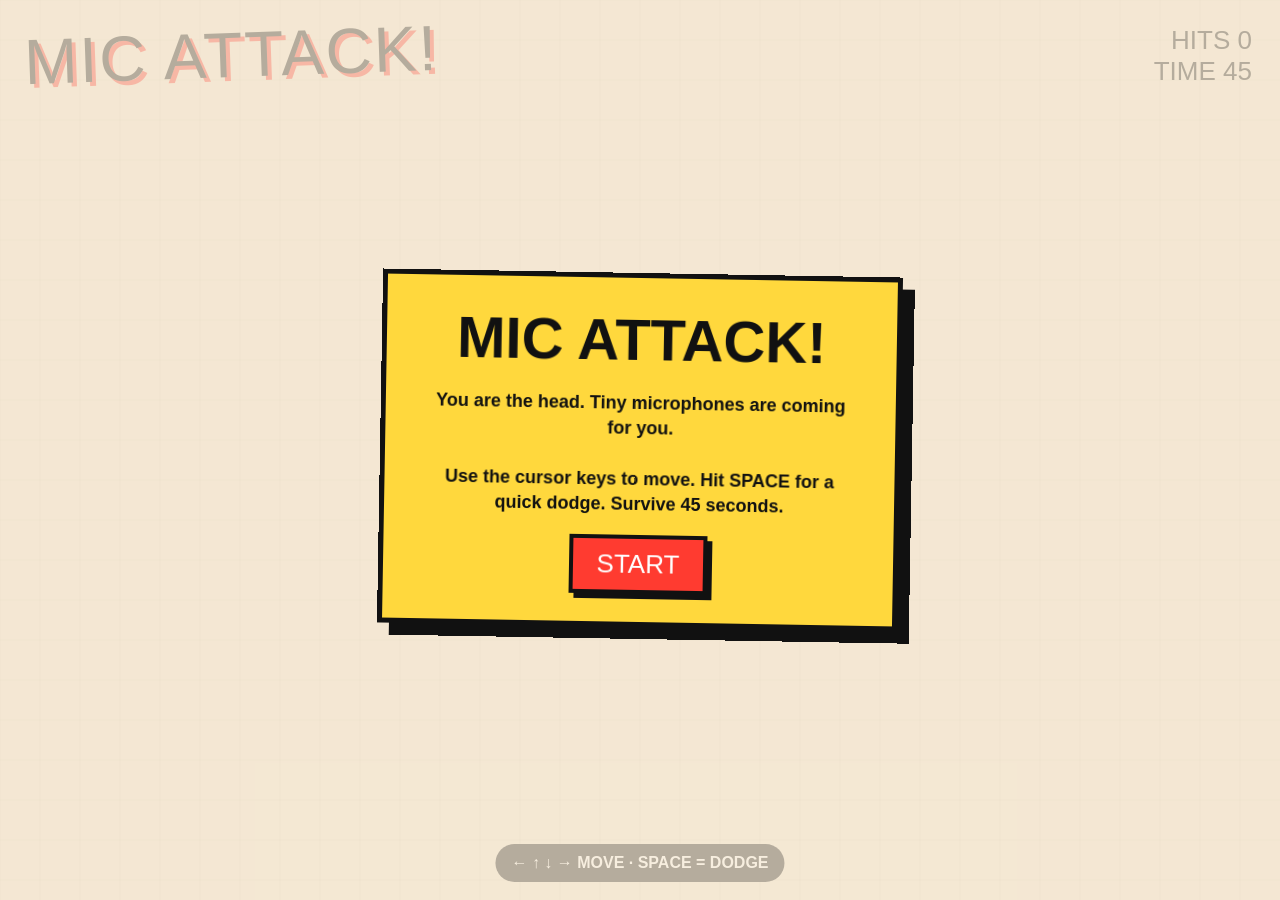
==== mic-attack.html @ 2d713d5b "Add Mic Attack browser game" ====
<!doctype html>
<html lang="en">
<head>
<meta charset="utf-8"><meta name="viewport" content="width=device-width,initial-scale=1">
<title>MIC ATTACK!</title>
<style>
*{box-sizing:border-box}html,body{margin:0;height:100%;overflow:hidden;background:#f4e8d3;font-family:Impact,Haettenschweiler,'Arial Narrow Bold',sans-serif;color:#111}canvas{display:block;width:100vw;height:100vh;cursor:crosshair}.hud{position:fixed;inset:0;pointer-events:none}.title{position:absolute;top:18px;left:24px;font-size:clamp(30px,5vw,68px);letter-spacing:2px;transform:rotate(-2deg);text-shadow:4px 4px 0 #ff3b30}.score{position:absolute;top:25px;right:28px;text-align:right;font-size:26px}.help{position:absolute;bottom:18px;left:50%;transform:translateX(-50%);font-family:Arial,sans-serif;font-weight:800;background:#111;color:#fff;padding:10px 16px;border-radius:99px;white-space:nowrap}.start{position:absolute;inset:0;display:grid;place-items:center;background:rgba(244,232,211,.72);pointer-events:auto}.card{text-align:center;background:#ffd83d;border:5px solid #111;padding:28px 38px;box-shadow:12px 12px 0 #111;transform:rotate(1deg);max-width:520px}.card h1{font-size:58px;margin:0 0 10px}.card p{font-family:Arial,sans-serif;font-weight:700;font-size:18px;line-height:1.4}.card button{font:inherit;font-size:26px;padding:10px 24px;background:#ff3b30;color:white;border:4px solid #111;box-shadow:5px 5px 0 #111;cursor:pointer}.flash{position:absolute;inset:0;background:#ff3b30;opacity:0;transition:opacity .08s}.gameover{display:none;position:absolute;inset:0;place-items:center;background:rgba(0,0,0,.75);pointer-events:auto;color:white;text-align:center}.gameover h2{font-size:70px;margin:0}.gameover button{font:inherit;font-size:25px;padding:10px 20px;cursor:pointer}
</style></head>
<body><canvas id="c"></canvas><div class="hud"><div class="title">MIC ATTACK!</div><div class="score">HITS <span id="hits">0</span><br>TIME <span id="time">45</span></div><div class="help">← ↑ ↓ → MOVE · SPACE = DODGE</div><div class="flash" id="flash"></div><div class="start" id="start"><div class="card"><h1>MIC ATTACK!</h1><p>You are the head. Tiny microphones are coming for you.<br><br>Use the <b>cursor keys</b> to move. Hit <b>SPACE</b> for a quick dodge. Survive 45 seconds.</p><button id="go">START</button></div></div><div class="gameover" id="over"><div><h2>GIG OVER</h2><p id="result" style="font:700 22px Arial"></p><button onclick="location.reload()">AGAIN!</button></div></div></div>
<script>
const c=document.getElementById('c'),x=c.getContext('2d');let W,H,dpr,keys={},mics=[],particles=[],hits=0,time=45,running=false,last=0,spawn=0,dodge=0;
const player={x:0,y:0,r:62,vx:0,vy:0};
function resize(){dpr=Math.min(devicePixelRatio||1,2);W=innerWidth;H=innerHeight;c.width=W*dpr;c.height=H*dpr;x.setTransform(dpr,0,0,dpr,0,0);if(!player.x){player.x=W/2;player.y=H/2}}addEventListener('resize',resize);resize();
addEventListener('keydown',e=>{keys[e.key]=true;if(['ArrowUp','ArrowDown','ArrowLeft','ArrowRight',' '].includes(e.key))e.preventDefault();if(e.key===' '&&dodge<=0)dodge=.22});addEventListener('keyup',e=>keys[e.key]=false);
function mic(){let side=Math.floor(Math.random()*4),px,py;if(side===0){px=-40;py=Math.random()*H}else if(side===1){px=W+40;py=Math.random()*H}else if(side===2){px=Math.random()*W;py=-40}else{px=Math.random()*W;py=H+40}let a=Math.atan2(player.y-py,player.x-px),s=230+Math.random()*150;mics.push({x:px,y:py,vx:Math.cos(a)*s,vy:Math.sin(a)*s,a:a,r:11})}
function drawMic(m){x.save();x.translate(m.x,m.y);x.rotate(m.a);x.fillStyle='#111';x.fillRect(-4,-5,30,10);x.fillStyle='#777';x.beginPath();x.ellipse(-7,0,11,8,0,0,Math.PI*2);x.fill();x.strokeStyle='#eee';x.lineWidth=2;for(let q=-11;q<=-3;q+=4){x.beginPath();x.moveTo(q,-6);x.lineTo(q,6);x.stroke()}x.fillStyle='#ff3b30';x.fillRect(18,-7,5,14);x.restore()}
function drawHead(){x.save();x.translate(player.x,player.y);if(dodge>0)x.rotate(Math.sin(performance.now()/30)*.08);x.fillStyle='#f2b37e';x.strokeStyle='#111';x.lineWidth=5;x.beginPath();x.ellipse(0,0,player.r*.82,player.r,0,0,Math.PI*2);x.fill();x.stroke();x.fillStyle='#432b1f';x.beginPath();x.arc(0,-43,48,Math.PI,Math.PI*2);x.fill();x.fillStyle='#111';x.beginPath();x.arc(-20,-7,4,0,7);x.arc(20,-7,4,0,7);x.fill();x.strokeStyle='#111';x.lineWidth=4;x.beginPath();x.arc(0,12,25,.2,Math.PI-.2);x.stroke();x.font='bold 14px Arial';x.textAlign='center';x.fillText('BERNARD',0,82);x.restore()}
function burst(px,py){for(let i=0;i<14;i++){let a=Math.random()*7,s=Math.random()*180;particles.push({x:px,y:py,vx:Math.cos(a)*s,vy:Math.sin(a)*s,t:.5})}}
function update(dt){let ax=(keys.ArrowRight?1:0)-(keys.ArrowLeft?1:0),ay=(keys.ArrowDown?1:0)-(keys.ArrowUp?1:0),speed=dodge>0?750:390;player.vx=ax*speed;player.vy=ay*speed;player.x=Math.max(60,Math.min(W-60,player.x+player.vx*dt));player.y=Math.max(90,Math.min(H-60,player.y+player.vy*dt));dodge-=dt;spawn-=dt;if(spawn<=0){mic();spawn=Math.max(.12,.55-(45-time)*.009)}for(let i=mics.length-1;i>=0;i--){let m=mics[i];m.x+=m.vx*dt;m.y+=m.vy*dt;let dx=m.x-player.x,dy=m.y-player.y;if(dx*dx+dy*dy<(player.r*.72+m.r)**2&&dodge<=0){hits++;document.getElementById('hits').textContent=hits;document.getElementById('flash').style.opacity=.45;setTimeout(()=>document.getElementById('flash').style.opacity=0,70);burst(m.x,m.y);mics.splice(i,1)}else if(m.x<-100||m.x>W+100||m.y<-100||m.y>H+100)mics.splice(i,1)}particles.forEach(p=>{p.x+=p.vx*dt;p.y+=p.vy*dt;p.t-=dt});particles=particles.filter(p=>p.t>0)}
function draw(){x.clearRect(0,0,W,H);x.fillStyle='#f4e8d3';x.fillRect(0,0,W,H);x.strokeStyle='rgba(0,0,0,.06)';x.lineWidth=1;for(let i=0;i<W;i+=40){x.beginPath();x.moveTo(i,0);x.lineTo(i,H);x.stroke()}for(let i=0;i<H;i+=40){x.beginPath();x.moveTo(0,i);x.lineTo(W,i);x.stroke()}mics.forEach(drawMic);particles.forEach(p=>{x.globalAlpha=p.t*2;x.fillStyle='#ff3b30';x.fillRect(p.x,p.y,6,6);x.globalAlpha=1});drawHead()}
function loop(t){if(!running)return;let dt=Math.min((t-last)/1000,.033);last=t;time-=dt;document.getElementById('time').textContent=Math.max(0,Math.ceil(time));update(dt);draw();if(time<=0){running=false;document.getElementById('over').style.display='grid';document.getElementById('result').textContent=`You took ${hits} microphone hits to the head.`;return}requestAnimationFrame(loop)}
document.getElementById('go').onclick=()=>{document.getElementById('start').style.display='none';running=true;last=performance.now();requestAnimationFrame(loop)};draw();
</script></body></html>
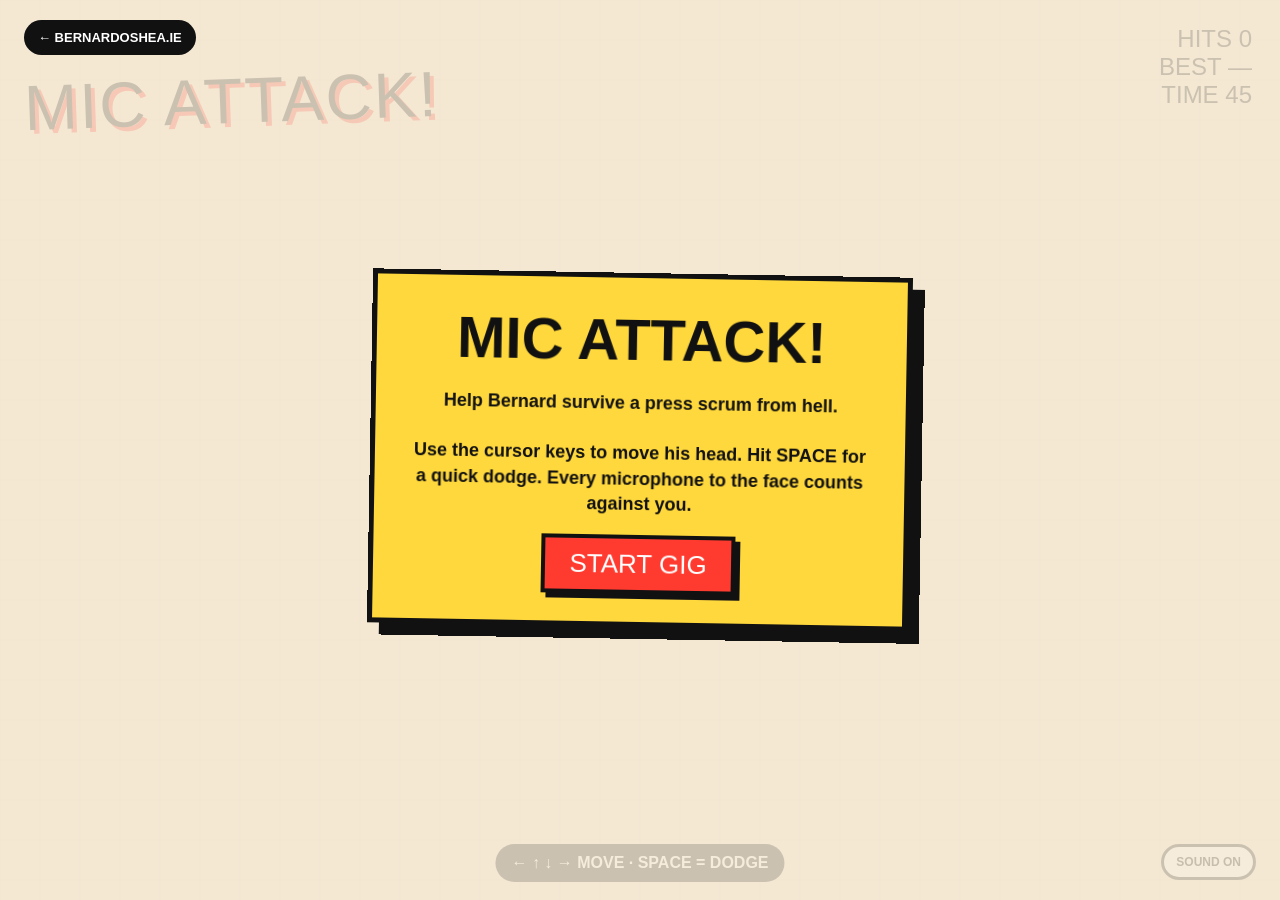
==== commit 867017f5: "Upgrade Mic Attack with Bernard photo, sound and high scores" ====
--- a/mic-attack.html
+++ b/mic-attack.html
@@ -2,22 +2,29 @@
 <html lang="en">
 <head>
 <meta charset="utf-8"><meta name="viewport" content="width=device-width,initial-scale=1">
-<title>MIC ATTACK!</title>
+<title>MIC ATTACK! | Bernard O'Shea</title>
 <style>
-*{box-sizing:border-box}html,body{margin:0;height:100%;overflow:hidden;background:#f4e8d3;font-family:Impact,Haettenschweiler,'Arial Narrow Bold',sans-serif;color:#111}canvas{display:block;width:100vw;height:100vh;cursor:crosshair}.hud{position:fixed;inset:0;pointer-events:none}.title{position:absolute;top:18px;left:24px;font-size:clamp(30px,5vw,68px);letter-spacing:2px;transform:rotate(-2deg);text-shadow:4px 4px 0 #ff3b30}.score{position:absolute;top:25px;right:28px;text-align:right;font-size:26px}.help{position:absolute;bottom:18px;left:50%;transform:translateX(-50%);font-family:Arial,sans-serif;font-weight:800;background:#111;color:#fff;padding:10px 16px;border-radius:99px;white-space:nowrap}.start{position:absolute;inset:0;display:grid;place-items:center;background:rgba(244,232,211,.72);pointer-events:auto}.card{text-align:center;background:#ffd83d;border:5px solid #111;padding:28px 38px;box-shadow:12px 12px 0 #111;transform:rotate(1deg);max-width:520px}.card h1{font-size:58px;margin:0 0 10px}.card p{font-family:Arial,sans-serif;font-weight:700;font-size:18px;line-height:1.4}.card button{font:inherit;font-size:26px;padding:10px 24px;background:#ff3b30;color:white;border:4px solid #111;box-shadow:5px 5px 0 #111;cursor:pointer}.flash{position:absolute;inset:0;background:#ff3b30;opacity:0;transition:opacity .08s}.gameover{display:none;position:absolute;inset:0;place-items:center;background:rgba(0,0,0,.75);pointer-events:auto;color:white;text-align:center}.gameover h2{font-size:70px;margin:0}.gameover button{font:inherit;font-size:25px;padding:10px 20px;cursor:pointer}
+*{box-sizing:border-box}html,body{margin:0;height:100%;overflow:hidden;background:#f4e8d3;font-family:Impact,Haettenschweiler,'Arial Narrow Bold',sans-serif;color:#111}canvas{display:block;width:100vw;height:100vh;cursor:crosshair}.hud{position:fixed;inset:0;pointer-events:none}.back{position:absolute;left:24px;top:20px;z-index:10;pointer-events:auto;background:#111;color:#fff;text-decoration:none;padding:10px 14px;font:800 13px Arial;border-radius:999px}.title{position:absolute;top:64px;left:24px;font-size:clamp(30px,5vw,68px);letter-spacing:2px;transform:rotate(-2deg);text-shadow:4px 4px 0 #ff3b30}.score{position:absolute;top:25px;right:28px;text-align:right;font-size:24px}.help{position:absolute;bottom:18px;left:50%;transform:translateX(-50%);font-family:Arial,sans-serif;font-weight:800;background:#111;color:#fff;padding:10px 16px;border-radius:99px;white-space:nowrap}.start{position:absolute;inset:0;display:grid;place-items:center;background:rgba(244,232,211,.82);pointer-events:auto}.card{text-align:center;background:#ffd83d;border:5px solid #111;padding:28px 38px;box-shadow:12px 12px 0 #111;transform:rotate(1deg);max-width:540px}.card h1{font-size:58px;margin:0 0 10px}.card p{font-family:Arial,sans-serif;font-weight:700;font-size:18px;line-height:1.4}.card button,.gameover button{font:inherit;font-size:26px;padding:10px 24px;background:#ff3b30;color:white;border:4px solid #111;box-shadow:5px 5px 0 #111;cursor:pointer}.flash{position:absolute;inset:0;background:#ff3b30;opacity:0;transition:opacity .08s}.gameover{display:none;position:absolute;inset:0;place-items:center;background:rgba(0,0,0,.78);pointer-events:auto;color:white;text-align:center}.gameover h2{font-size:70px;margin:0}.gameover .box{background:#111;padding:28px;border:4px solid #fff;box-shadow:12px 12px 0 #ff3b30}.gameover p{font:700 20px Arial;line-height:1.5}.newbest{color:#ffd83d;font-size:28px}.mute{position:absolute;right:24px;bottom:20px;pointer-events:auto;background:#fff;border:3px solid #111;border-radius:999px;padding:8px 12px;font:800 12px Arial;cursor:pointer}@media(max-width:650px){.title{top:72px;font-size:36px}.score{font-size:18px}.help{font-size:11px;bottom:64px}.card{margin:20px;padding:22px}.card h1{font-size:44px}}
 </style></head>
-<body><canvas id="c"></canvas><div class="hud"><div class="title">MIC ATTACK!</div><div class="score">HITS <span id="hits">0</span><br>TIME <span id="time">45</span></div><div class="help">← ↑ ↓ → MOVE · SPACE = DODGE</div><div class="flash" id="flash"></div><div class="start" id="start"><div class="card"><h1>MIC ATTACK!</h1><p>You are the head. Tiny microphones are coming for you.<br><br>Use the <b>cursor keys</b> to move. Hit <b>SPACE</b> for a quick dodge. Survive 45 seconds.</p><button id="go">START</button></div></div><div class="gameover" id="over"><div><h2>GIG OVER</h2><p id="result" style="font:700 22px Arial"></p><button onclick="location.reload()">AGAIN!</button></div></div></div>
+<body><canvas id="c"></canvas><div class="hud"><a class="back" href="index.html">← BERNARDOSHEA.IE</a><div class="title">MIC ATTACK!</div><div class="score">HITS <span id="hits">0</span><br>BEST <span id="best">—</span><br>TIME <span id="time">45</span></div><div class="help">← ↑ ↓ → MOVE · SPACE = DODGE</div><button id="mute" class="mute">SOUND ON</button><div class="flash" id="flash"></div><div class="start" id="start"><div class="card"><h1>MIC ATTACK!</h1><p>Help Bernard survive a press scrum from hell.<br><br>Use the <b>cursor keys</b> to move his head. Hit <b>SPACE</b> for a quick dodge. Every microphone to the face counts against you.</p><button id="go">START GIG</button></div></div><div class="gameover" id="over"><div class="box"><h2>GIG OVER</h2><p id="result"></p><p id="bestmsg" class="newbest"></p><button id="again">AGAIN!</button></div></div></div>
 <script>
-const c=document.getElementById('c'),x=c.getContext('2d');let W,H,dpr,keys={},mics=[],particles=[],hits=0,time=45,running=false,last=0,spawn=0,dodge=0;
-const player={x:0,y:0,r:62,vx:0,vy:0};
+const c=document.getElementById('c'),x=c.getContext('2d');let W,H,dpr,keys={},mics=[],particles=[],hits=0,time=45,running=false,last=0,spawn=0,dodge=0,muted=false,audioCtx=null;
+const player={x:0,y:0,r:68,vx:0,vy:0};const face=new Image();face.src='image.jpeg';
+let best=localStorage.getItem('bernardMicAttackBest');document.getElementById('best').textContent=best===null?'—':best;
+function audio(){if(!audioCtx)audioCtx=new (window.AudioContext||window.webkitAudioContext)();return audioCtx}
+function tone(freq,dur,type='square',vol=.08){if(muted)return;const a=audio(),o=a.createOscillator(),g=a.createGain();o.type=type;o.frequency.value=freq;g.gain.setValueAtTime(vol,a.currentTime);g.gain.exponentialRampToValueAtTime(.001,a.currentTime+dur);o.connect(g);g.connect(a.destination);o.start();o.stop(a.currentTime+dur)}
+function hitSound(){tone(105,.13,'sawtooth',.12);setTimeout(()=>tone(75,.12,'square',.07),45)}
+function dodgeSound(){tone(410,.07,'sine',.05);setTimeout(()=>tone(620,.08,'sine',.04),40)}
+function laugh(){if(muted)return;const a=audio();for(let i=0;i<5;i++){setTimeout(()=>{let o=a.createOscillator(),g=a.createGain();o.type='sawtooth';o.frequency.value=130+Math.random()*110;g.gain.setValueAtTime(.018,a.currentTime);g.gain.exponentialRampToValueAtTime(.001,a.currentTime+.09);o.connect(g);g.connect(a.destination);o.start();o.stop(a.currentTime+.09)},i*85+Math.random()*40)}}
 function resize(){dpr=Math.min(devicePixelRatio||1,2);W=innerWidth;H=innerHeight;c.width=W*dpr;c.height=H*dpr;x.setTransform(dpr,0,0,dpr,0,0);if(!player.x){player.x=W/2;player.y=H/2}}addEventListener('resize',resize);resize();
-addEventListener('keydown',e=>{keys[e.key]=true;if(['ArrowUp','ArrowDown','ArrowLeft','ArrowRight',' '].includes(e.key))e.preventDefault();if(e.key===' '&&dodge<=0)dodge=.22});addEventListener('keyup',e=>keys[e.key]=false);
-function mic(){let side=Math.floor(Math.random()*4),px,py;if(side===0){px=-40;py=Math.random()*H}else if(side===1){px=W+40;py=Math.random()*H}else if(side===2){px=Math.random()*W;py=-40}else{px=Math.random()*W;py=H+40}let a=Math.atan2(player.y-py,player.x-px),s=230+Math.random()*150;mics.push({x:px,y:py,vx:Math.cos(a)*s,vy:Math.sin(a)*s,a:a,r:11})}
+addEventListener('keydown',e=>{keys[e.key]=true;if(['ArrowUp','ArrowDown','ArrowLeft','ArrowRight',' '].includes(e.key))e.preventDefault();if(e.key===' '&&dodge<=0){dodge=.22;dodgeSound()}});addEventListener('keyup',e=>keys[e.key]=false);
+function mic(){let side=Math.floor(Math.random()*4),px,py;if(side===0){px=-40;py=Math.random()*H}else if(side===1){px=W+40;py=Math.random()*H}else if(side===2){px=Math.random()*W;py=-40}else{px=Math.random()*W;py=H+40}let a=Math.atan2(player.y-py,player.x-px),s=230+Math.random()*170;mics.push({x:px,y:py,vx:Math.cos(a)*s,vy:Math.sin(a)*s,a,r:11})}
 function drawMic(m){x.save();x.translate(m.x,m.y);x.rotate(m.a);x.fillStyle='#111';x.fillRect(-4,-5,30,10);x.fillStyle='#777';x.beginPath();x.ellipse(-7,0,11,8,0,0,Math.PI*2);x.fill();x.strokeStyle='#eee';x.lineWidth=2;for(let q=-11;q<=-3;q+=4){x.beginPath();x.moveTo(q,-6);x.lineTo(q,6);x.stroke()}x.fillStyle='#ff3b30';x.fillRect(18,-7,5,14);x.restore()}
-function drawHead(){x.save();x.translate(player.x,player.y);if(dodge>0)x.rotate(Math.sin(performance.now()/30)*.08);x.fillStyle='#f2b37e';x.strokeStyle='#111';x.lineWidth=5;x.beginPath();x.ellipse(0,0,player.r*.82,player.r,0,0,Math.PI*2);x.fill();x.stroke();x.fillStyle='#432b1f';x.beginPath();x.arc(0,-43,48,Math.PI,Math.PI*2);x.fill();x.fillStyle='#111';x.beginPath();x.arc(-20,-7,4,0,7);x.arc(20,-7,4,0,7);x.fill();x.strokeStyle='#111';x.lineWidth=4;x.beginPath();x.arc(0,12,25,.2,Math.PI-.2);x.stroke();x.font='bold 14px Arial';x.textAlign='center';x.fillText('BERNARD',0,82);x.restore()}
+function drawHead(){x.save();x.translate(player.x,player.y);if(dodge>0)x.rotate(Math.sin(performance.now()/30)*.08);x.beginPath();x.arc(0,0,player.r,0,Math.PI*2);x.closePath();x.clip();if(face.complete&&face.naturalWidth){const s=Math.min(face.naturalWidth,face.naturalHeight),sx=(face.naturalWidth-s)/2,sy=Math.max(0,(face.naturalHeight-s)/2-s*.08);x.drawImage(face,sx,sy,s,s,-player.r,-player.r,player.r*2,player.r*2)}else{x.fillStyle='#f2b37e';x.fillRect(-player.r,-player.r,player.r*2,player.r*2)}x.restore();x.save();x.translate(player.x,player.y);x.strokeStyle='#111';x.lineWidth=6;x.beginPath();x.arc(0,0,player.r,0,Math.PI*2);x.stroke();x.restore()}
 function burst(px,py){for(let i=0;i<14;i++){let a=Math.random()*7,s=Math.random()*180;particles.push({x:px,y:py,vx:Math.cos(a)*s,vy:Math.sin(a)*s,t:.5})}}
-function update(dt){let ax=(keys.ArrowRight?1:0)-(keys.ArrowLeft?1:0),ay=(keys.ArrowDown?1:0)-(keys.ArrowUp?1:0),speed=dodge>0?750:390;player.vx=ax*speed;player.vy=ay*speed;player.x=Math.max(60,Math.min(W-60,player.x+player.vx*dt));player.y=Math.max(90,Math.min(H-60,player.y+player.vy*dt));dodge-=dt;spawn-=dt;if(spawn<=0){mic();spawn=Math.max(.12,.55-(45-time)*.009)}for(let i=mics.length-1;i>=0;i--){let m=mics[i];m.x+=m.vx*dt;m.y+=m.vy*dt;let dx=m.x-player.x,dy=m.y-player.y;if(dx*dx+dy*dy<(player.r*.72+m.r)**2&&dodge<=0){hits++;document.getElementById('hits').textContent=hits;document.getElementById('flash').style.opacity=.45;setTimeout(()=>document.getElementById('flash').style.opacity=0,70);burst(m.x,m.y);mics.splice(i,1)}else if(m.x<-100||m.x>W+100||m.y<-100||m.y>H+100)mics.splice(i,1)}particles.forEach(p=>{p.x+=p.vx*dt;p.y+=p.vy*dt;p.t-=dt});particles=particles.filter(p=>p.t>0)}
+function update(dt){let ax=(keys.ArrowRight?1:0)-(keys.ArrowLeft?1:0),ay=(keys.ArrowDown?1:0)-(keys.ArrowUp?1:0),speed=dodge>0?760:390;player.vx=ax*speed;player.vy=ay*speed;player.x=Math.max(75,Math.min(W-75,player.x+player.vx*dt));player.y=Math.max(95,Math.min(H-75,player.y+player.vy*dt));dodge-=dt;spawn-=dt;if(spawn<=0){mic();spawn=Math.max(.12,.55-(45-time)*.009)}for(let i=mics.length-1;i>=0;i--){let m=mics[i];m.x+=m.vx*dt;m.y+=m.vy*dt;let dx=m.x-player.x,dy=m.y-player.y;if(dx*dx+dy*dy<(player.r*.72+m.r)**2&&dodge<=0){hits++;document.getElementById('hits').textContent=hits;document.getElementById('flash').style.opacity=.45;setTimeout(()=>document.getElementById('flash').style.opacity=0,70);hitSound();if(hits%3===0)laugh();burst(m.x,m.y);mics.splice(i,1)}else if(m.x<-100||m.x>W+100||m.y<-100||m.y>H+100)mics.splice(i,1)}particles.forEach(p=>{p.x+=p.vx*dt;p.y+=p.vy*dt;p.t-=dt});particles=particles.filter(p=>p.t>0)}
 function draw(){x.clearRect(0,0,W,H);x.fillStyle='#f4e8d3';x.fillRect(0,0,W,H);x.strokeStyle='rgba(0,0,0,.06)';x.lineWidth=1;for(let i=0;i<W;i+=40){x.beginPath();x.moveTo(i,0);x.lineTo(i,H);x.stroke()}for(let i=0;i<H;i+=40){x.beginPath();x.moveTo(0,i);x.lineTo(W,i);x.stroke()}mics.forEach(drawMic);particles.forEach(p=>{x.globalAlpha=p.t*2;x.fillStyle='#ff3b30';x.fillRect(p.x,p.y,6,6);x.globalAlpha=1});drawHead()}
-function loop(t){if(!running)return;let dt=Math.min((t-last)/1000,.033);last=t;time-=dt;document.getElementById('time').textContent=Math.max(0,Math.ceil(time));update(dt);draw();if(time<=0){running=false;document.getElementById('over').style.display='grid';document.getElementById('result').textContent=`You took ${hits} microphone hits to the head.`;return}requestAnimationFrame(loop)}
-document.getElementById('go').onclick=()=>{document.getElementById('start').style.display='none';running=true;last=performance.now();requestAnimationFrame(loop)};draw();
+function finish(){running=false;let newBest=best===null||hits<Number(best);if(newBest){best=hits;localStorage.setItem('bernardMicAttackBest',hits);document.getElementById('best').textContent=hits;document.getElementById('bestmsg').textContent='NEW PERSONAL BEST!'}else document.getElementById('bestmsg').textContent=`Best score: ${best} hits`;document.getElementById('result').textContent=`Bernard took ${hits} microphone hit${hits===1?'':'s'} to the head.`;document.getElementById('over').style.display='grid';laugh()}
+function loop(t){if(!running)return;let dt=Math.min((t-last)/1000,.033);last=t;time-=dt;document.getElementById('time').textContent=Math.max(0,Math.ceil(time));update(dt);draw();if(time<=0){finish();return}requestAnimationFrame(loop)}
+document.getElementById('go').onclick=()=>{audio();document.getElementById('start').style.display='none';running=true;last=performance.now();requestAnimationFrame(loop)};document.getElementById('again').onclick=()=>location.reload();document.getElementById('mute').onclick=()=>{muted=!muted;document.getElementById('mute').textContent=muted?'SOUND OFF':'SOUND ON'};face.onload=draw;draw();
 </script></body></html>
